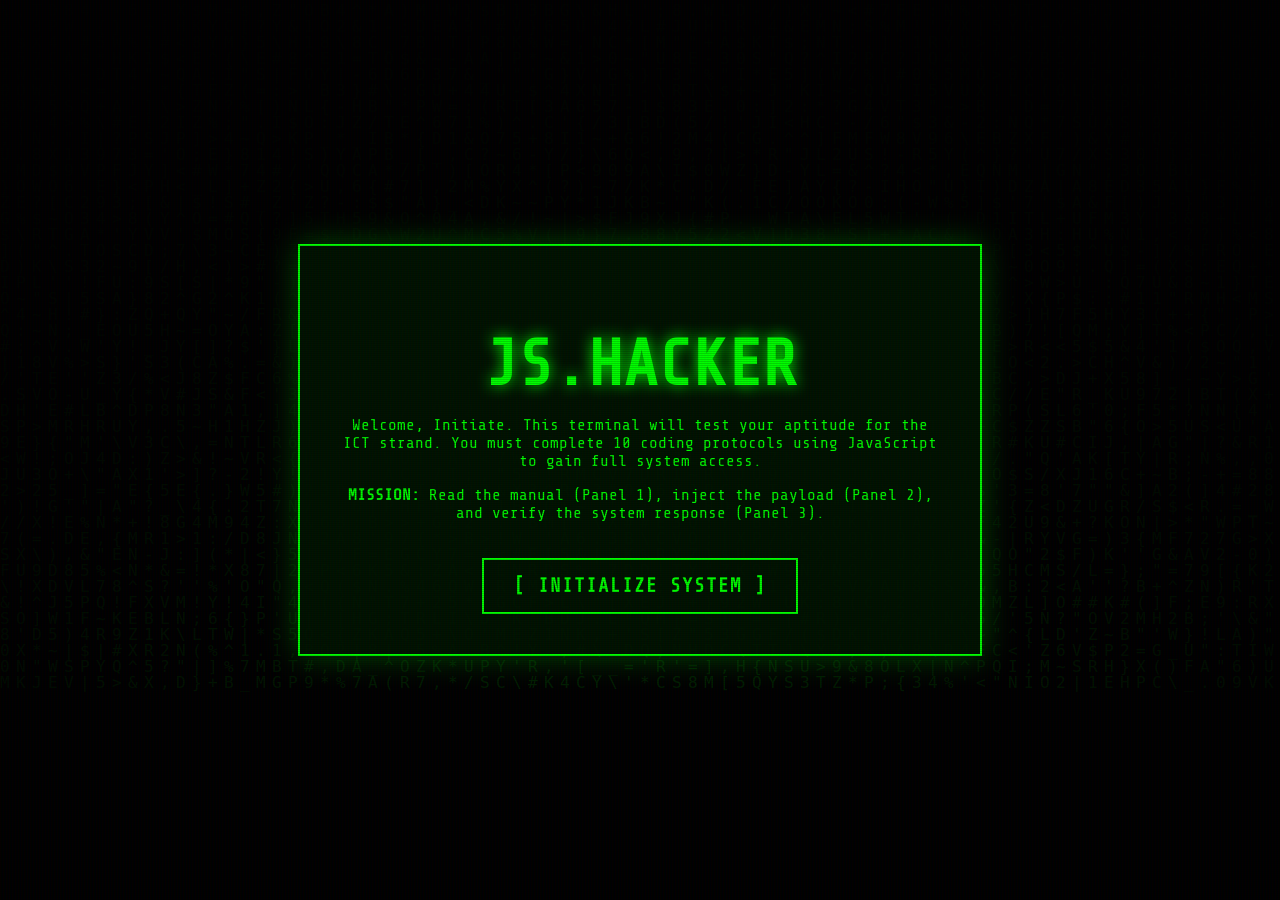
==== index.html @ 8c4801db "initial commit" ====
<!DOCTYPE html>
<html lang="en">
<head>
    <meta charset="UTF-8">
    <meta name="viewport" content="width=device-width, initial-scale=1.0">
    <title>JS.HACKER // ICT TRAINING PROTOCOL</title>
    <link rel="stylesheet" href="style.css">
</head>
<body>

    <div class="crt-overlay"></div>

    <canvas id="matrix-canvas"></canvas>

    <div class="overlay" id="menu-overlay">
        <div id="main-menu" class="glitch-container">
            <h1 class="glitch" data-text="JS.HACKER">JS.HACKER</h1>
            <p>Welcome, Initiate. This terminal will test your aptitude for the ICT strand. You must complete 10 coding protocols using JavaScript to gain full system access.</p>
            <p><strong>MISSION:</strong> Read the manual (Panel 1), inject the payload (Panel 2), and verify the system response (Panel 3).</p>
            <button class="btn pulse" id="start-btn">[ INITIALIZE SYSTEM ]</button>
        </div>
    </div>

    <div id="game-ui">
        
        <div id="header-bar">
            <span>SYSTEM COMPROMISE PROGRESS:</span>
            <div id="progress-container">
                <div id="progress-bar"></div>
            </div>
            <span id="level-indicator">LVL 1/10</span>
        </div>

        <div class="ui-container">
            <div class="left-column">
                <div class="panel" id="panel-1">
                    <h2 id="level-title" class="typing-text">SYSTEM BOOTING...</h2>
                    <div id="lesson-content">Loading data...</div>
                    <div id="hint-box" class="hint-box">
                        <strong>[!] INCOMING TRANSMISSION (HINT):</strong>
                        <span id="hint-text"></span>
                    </div>
                </div>

                <div class="panel" id="panel-2">
                    <h2>>_ CODE INJECTION TERMINAL</h2>
                    <textarea id="code-editor" placeholder="// Type your JavaScript payload here...&#10;// Awaiting input..."></textarea>
                    <button class="btn execute-btn" id="run-btn">EXECUTE PAYLOAD</button>
                </div>
            </div>

            <div class="panel" id="panel-3">
                <h2>>_ SYSTEM OUTPUT LOG</h2>
                <div id="output-display"></div>
            </div>
        </div>
    </div>

    <script src="script.js"></script>
</body>
</html>
---- style.css ----
@import url('https://fonts.googleapis.com/css2?family=Share+Tech+Mono&display=swap');

:root {
    --hacker-green: #0f0;
    --hacker-dark: rgba(0, 15, 0, 0.85);
    --alert-red: #ff3333;
    --warn-orange: #ffaa00;
}

body {
    margin: 0;
    padding: 0;
    background-color: #000;
    color: var(--hacker-green);
    font-family: 'Share Tech Mono', monospace;
    overflow: hidden;
    height: 100vh;
}

/* CRT Scanline Effect */
.crt-overlay {
    position: absolute;
    top: 0; left: 0; width: 100%; height: 100%;
    background: linear-gradient(rgba(18, 16, 16, 0) 50%, rgba(0, 0, 0, 0.25) 50%), linear-gradient(90deg, rgba(255, 0, 0, 0.06), rgba(0, 255, 0, 0.02), rgba(0, 0, 255, 0.06));
    background-size: 100% 2px, 3px 100%;
    z-index: 999;
    pointer-events: none;
    opacity: 0.6;
}

#matrix-canvas {
    position: absolute; top: 0; left: 0; z-index: -1; opacity: 0.5;
}

.overlay {
    position: absolute; top: 0; left: 0; width: 100%; height: 100%;
    background: radial-gradient(circle, rgba(0,0,0,0.7) 0%, rgba(0,0,0,0.95) 100%);
    display: flex; justify-content: center; align-items: center; z-index: 10;
}

#main-menu {
    text-align: center; background: rgba(0, 20, 0, 0.9);
    padding: 40px; border: 2px solid var(--hacker-green);
    box-shadow: 0 0 30px rgba(0, 255, 0, 0.3); max-width: 600px;
}

h1 { font-size: 4em; text-shadow: 0 0 15px var(--hacker-green); margin-bottom: 10px; }

.btn {
    background-color: transparent; color: var(--hacker-green);
    border: 2px solid var(--hacker-green); padding: 15px 30px;
    font-size: 1.2em; font-family: inherit; cursor: pointer;
    margin-top: 20px; font-weight: bold; transition: 0.2s;
    text-transform: uppercase; letter-spacing: 2px;
}

.btn:hover {
    background-color: var(--hacker-green); color: #000;
    box-shadow: 0 0 20px var(--hacker-green);
}

.pulse { animation: pulsing 2s infinite; }
@keyframes pulsing {
    0% { box-shadow: 0 0 0 0 rgba(0, 255, 0, 0.7); }
    70% { box-shadow: 0 0 0 15px rgba(0, 255, 0, 0); }
    100% { box-shadow: 0 0 0 0 rgba(0, 255, 0, 0); }
}

/* UI Layout */
#game-ui {
    display: none; width: 100%; height: 100%;
    padding: 20px; box-sizing: border-box; flex-direction: column; gap: 10px;
}

#header-bar {
    display: flex; align-items: center; gap: 15px;
    background: var(--hacker-dark); padding: 10px 20px;
    border: 1px solid var(--hacker-green); font-size: 1.2em;
}

#progress-container {
    flex: 1; height: 15px; border: 1px solid var(--hacker-green);
    background: #000;
}

#progress-bar {
    height: 100%; width: 0%; background: var(--hacker-green);
    box-shadow: 0 0 10px var(--hacker-green); transition: width 0.5s ease-in-out;
}

.ui-container { display: flex; flex: 1; gap: 20px; min-height: 0; }
.left-column { display: flex; flex-direction: column; width: 50%; gap: 20px; }

.panel {
    background: var(--hacker-dark); border: 2px solid var(--hacker-green);
    box-shadow: inset 0 0 15px rgba(0, 255, 0, 0.2); padding: 20px;
    display: flex; flex-direction: column; position: relative;
}

#panel-1 { flex: 1.5; overflow-y: auto; line-height: 1.6; font-size: 1.1em;}
#panel-2 { flex: 1; }
#panel-3 { width: 50%; overflow-y: auto; font-size: 1.2em; transition: 0.1s;}

h2 { margin-top: 0; border-bottom: 1px dashed var(--hacker-green); padding-bottom: 5px; text-transform: uppercase;}

textarea {
    width: 100%; flex: 1; background: #000; color: #fff;
    border: 1px solid var(--hacker-green); font-family: 'Share Tech Mono', monospace;
    font-size: 1.2em; padding: 15px; box-sizing: border-box; resize: none;
    line-height: 1.4; letter-spacing: 1px;
}

textarea:focus { outline: none; box-shadow: inset 0 0 10px var(--hacker-green); border-color: #fff; }

pre {
    background: #001500; padding: 15px; border-left: 4px solid var(--hacker-green);
    border-top: 1px solid var(--hacker-green); border-bottom: 1px solid var(--hacker-green); border-right: 1px solid var(--hacker-green);
    overflow-x: auto; box-shadow: inset 0 0 10px #000; margin: 15px 0;
}

code { color: #fff; text-shadow: 0 0 3px rgba(255,255,255,0.5); font-size: 1.1em;}

.hint-box {
    display: none; color: #000; margin-top: 20px; padding: 15px;
    background: var(--warn-orange); border: 2px solid #fff;
    box-shadow: 0 0 15px var(--warn-orange); animation: blink-bg 1s infinite alternate;
}

@keyframes blink-bg {
    from { opacity: 0.8; }
    to { opacity: 1; }
}

.output-line { margin-bottom: 8px; }
.success-msg { color: #fff; text-shadow: 0 0 8px #fff; font-weight: bold; margin-top: 20px; background: rgba(0, 255, 0, 0.2); padding: 10px;}
.error-msg { color: var(--alert-red); text-shadow: 0 0 5px var(--alert-red);}

/* Access Denied Flash Effect */
.flash-red {
    animation: alert-flash 0.3s 2;
    border-color: var(--alert-red) !important;
    box-shadow: inset 0 0 50px rgba(255, 0, 0, 0.5) !important;
}

@keyframes alert-flash {
    0% { background-color: var(--alert-red); color: #000; }
    100% { background-color: var(--hacker-dark); color: var(--hacker-green); }
}
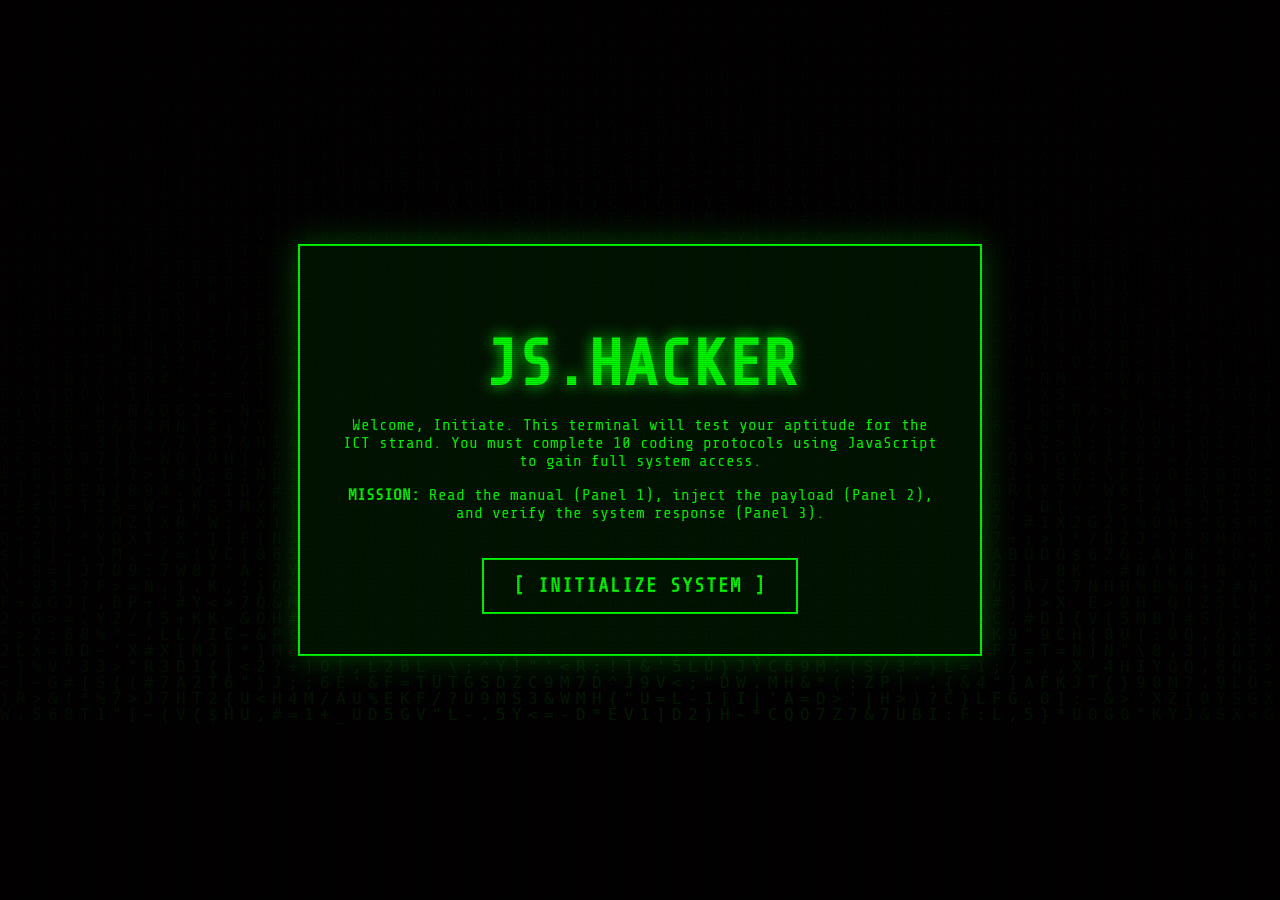
==== commit a4701848: "initial commit" ====
--- a/index.html
+++ b/index.html
@@ -1,5 +1,5 @@
 <!DOCTYPE html>
-<html lang="en">
+<html>
 <head>
     <meta charset="UTF-8">
     <meta name="viewport" content="width=device-width, initial-scale=1.0">
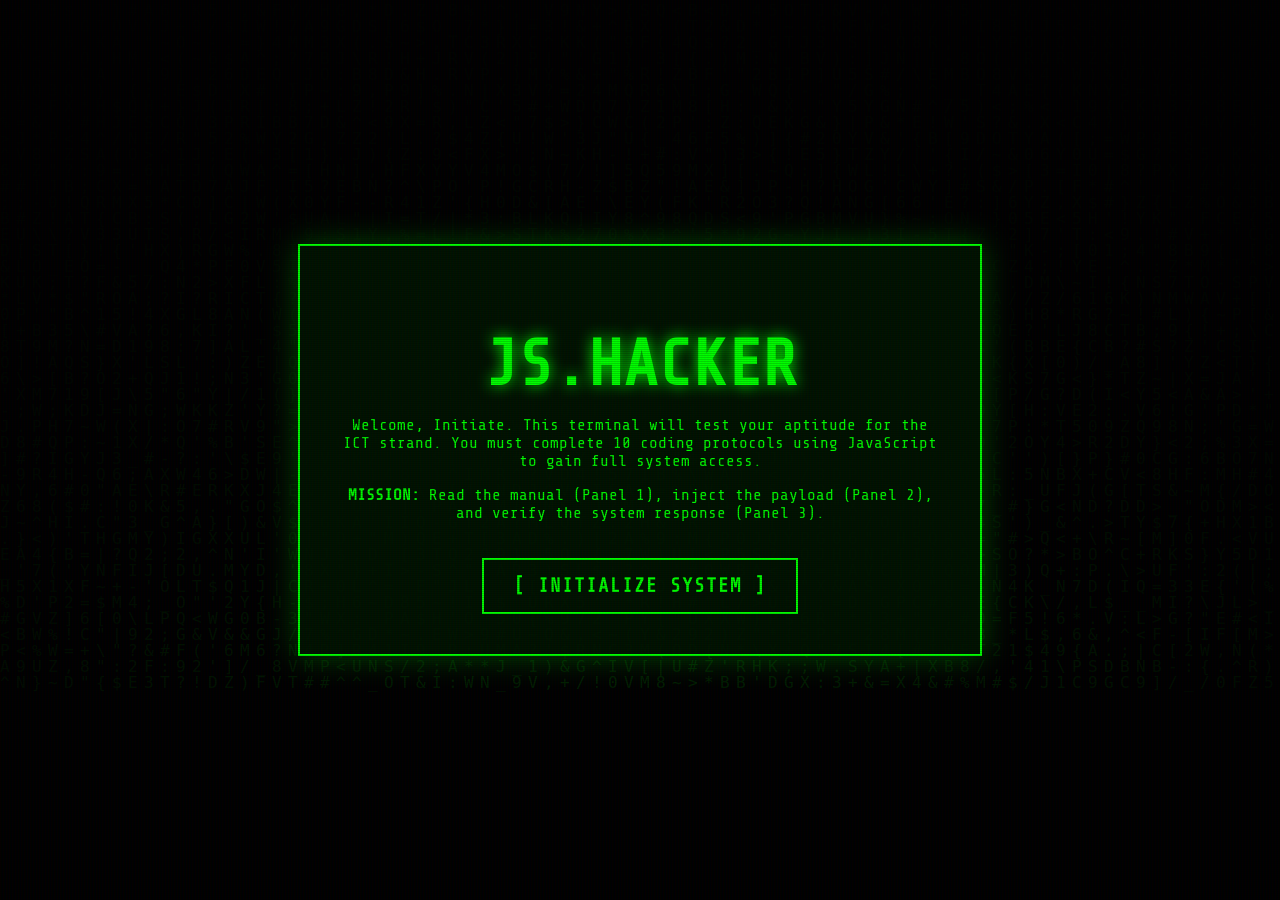
==== commit 918ade39: "Initial commit" ====
--- a/index.html
+++ b/index.html
@@ -56,6 +56,15 @@
         </div>
     </div>
 
+    <!-- Bomb animation overlay (hidden by default) -->
+    <div id="bomb-animation-overlay" style="display:none; position:fixed; top:0; left:0; width:100vw; height:100vh; background:rgba(0,0,0,0.95); z-index:9999; justify-content:center; align-items:center; flex-direction:column;">
+        <div id="bomb-animation-container">
+            <!-- Bomb SVG or CSS animation will be injected here by JS -->
+        </div>
+        <div id="congrats-message" style="display:none; color:#fff; font-size:2em; margin-top:30px; text-align:center; text-shadow:0 0 10px #fff;">
+            <!-- Message will be set by JS -->
+        </div>
+    </div>
     <script src="script.js"></script>
 </body>
 </html>
--- a/style.css
+++ b/style.css
@@ -17,7 +17,7 @@
     height: 100vh;
 }
 
-/* CRT Scanline Effect */
+/* CRT hacker effects*/
 .crt-overlay {
     position: absolute;
     top: 0; left: 0; width: 100%; height: 100%;
@@ -135,7 +135,7 @@
 .success-msg { color: #fff; text-shadow: 0 0 8px #fff; font-weight: bold; margin-top: 20px; background: rgba(0, 255, 0, 0.2); padding: 10px;}
 .error-msg { color: var(--alert-red); text-shadow: 0 0 5px var(--alert-red);}
 
-/* Access Denied Flash Effect */
+/* Access Denied Flash Effect(WOMP WOMP) */
 .flash-red {
     animation: alert-flash 0.3s 2;
     border-color: var(--alert-red) !important;
@@ -145,4 +145,4 @@
 @keyframes alert-flash {
     0% { background-color: var(--alert-red); color: #000; }
     100% { background-color: var(--hacker-dark); color: var(--hacker-green); }
-}
+}
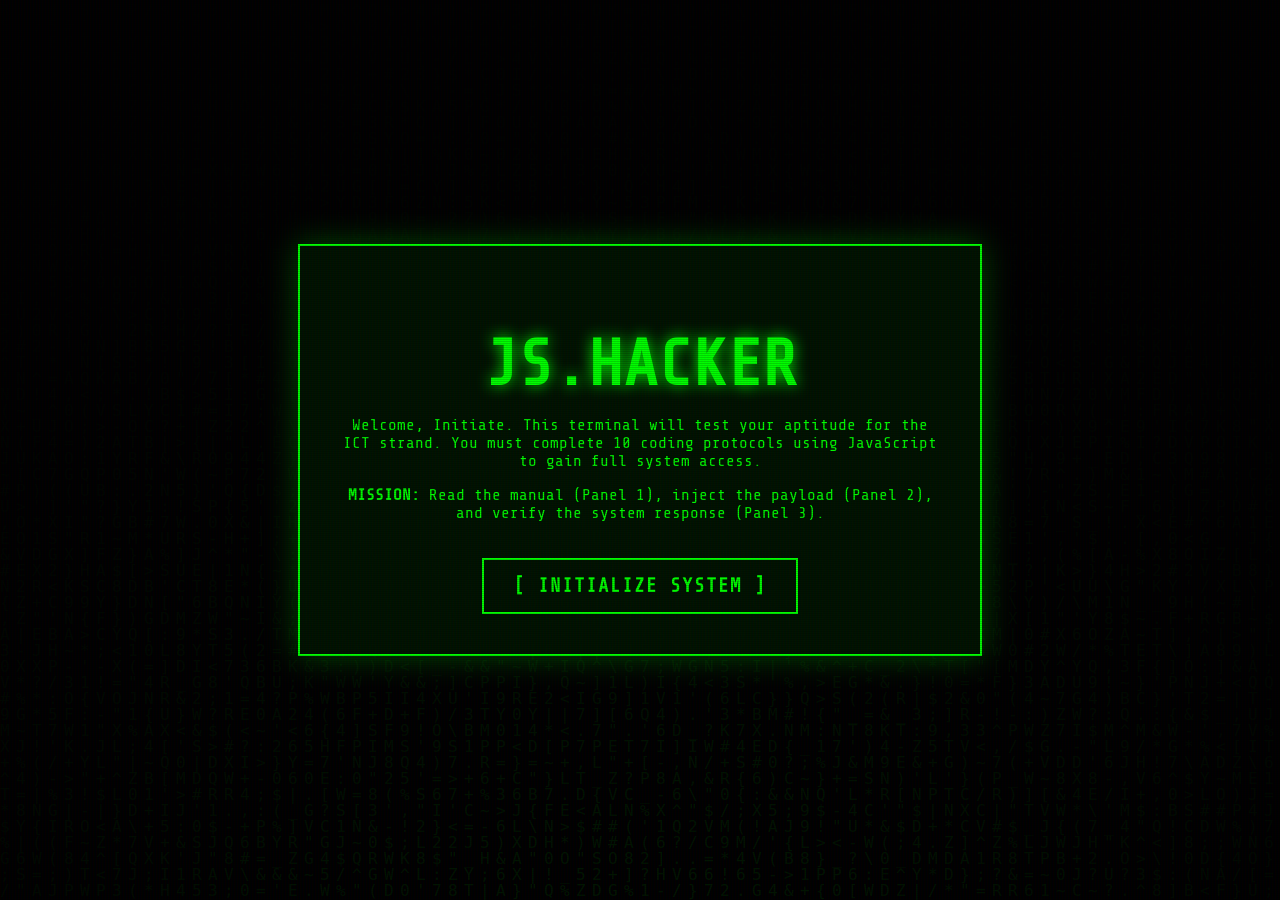
==== commit e5b3d82b: "commit" ====
--- a/index.html
+++ b/index.html
@@ -56,7 +56,7 @@
         </div>
     </div>
 
-    <!-- Bomb animation overlay (hidden by default) -->
+    <!-- Bomb animation overlay (hidden by default) boom boom -->
     <div id="bomb-animation-overlay" style="display:none; position:fixed; top:0; left:0; width:100vw; height:100vh; background:rgba(0,0,0,0.95); z-index:9999; justify-content:center; align-items:center; flex-direction:column;">
         <div id="bomb-animation-container">
             <!-- Bomb SVG or CSS animation will be injected here by JS -->
